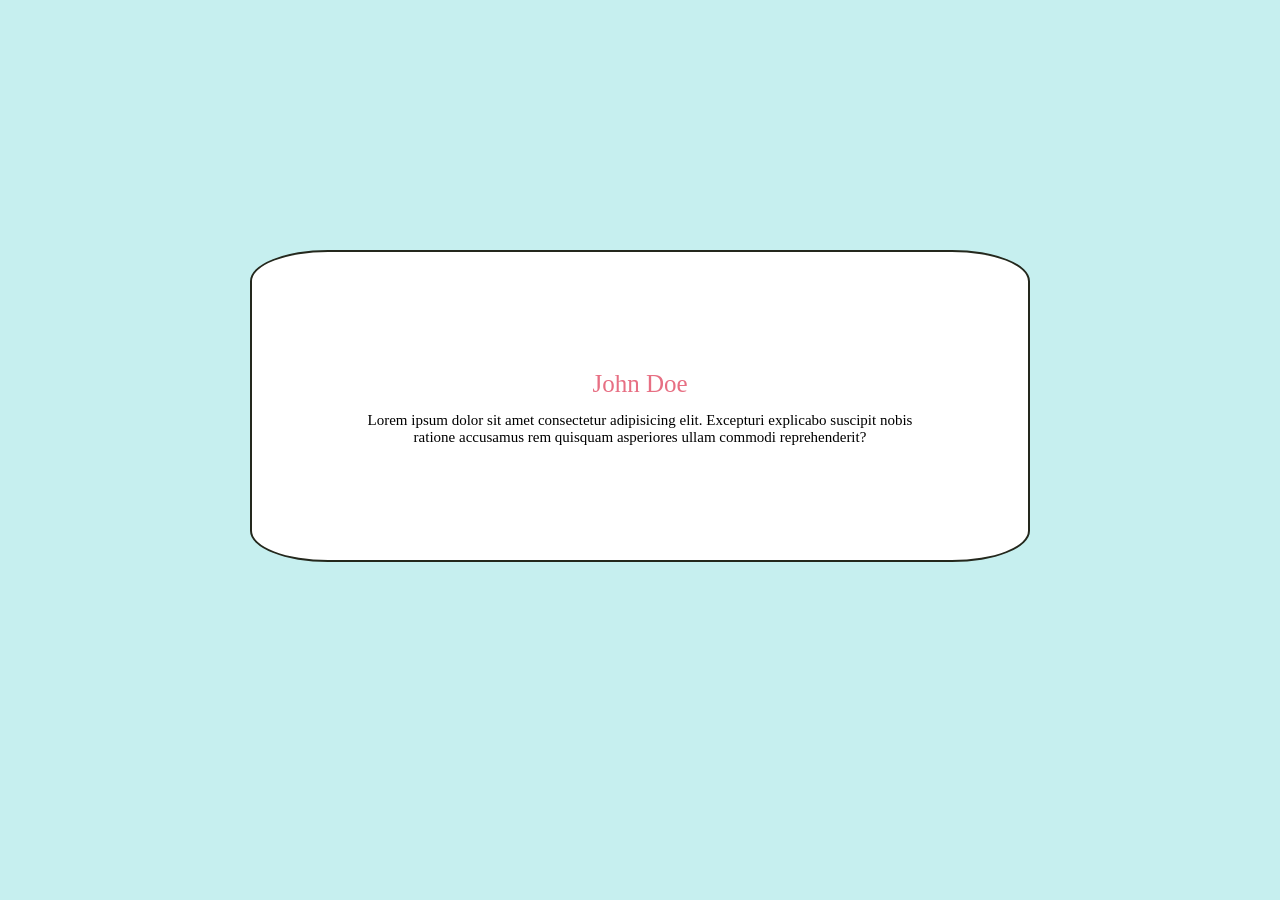
==== Module-1/card_Ul/index.html @ 24abb247 "Add HTML structure and CSS styles for card component" ====
<!doctype html>
<html lang="en">
  <head>
    <meta charset="UTF-8" />
    <meta name="viewport" content="width=device-width, initial-scale=1.0" />
    <title>Document</title>
    <link rel="stylesheet" href="style.css" />
  </head>
  <body>
    <div class="conteiner">
      <div class="img">
        <img
          src="https://encrypted-tbn0.gstatic.com/images?q=tbn:ANd9GcSgHxUX6e8oboM0iW0RCPYyI_TwdOYLx2ANNwSi-jrybA&s=10"
          alt=""
        />
      </div>
      <span class="name">John Doe</span>
      <div class="about">
        <p>Lorem ipsum dolor sit amet consectetur adipisicing elit. Excepturi explicabo suscipit nobis ratione accusamus rem quisquam asperiores ullam commodi reprehenderit?</p>
      </div>
    </div>
  </body>
</html>
---- Module-1/card_Ul/style.css ----
*{
    box-sizing: border-box;
    padding: 0px;
    margin: 0px;
}

html,body{
    background-color: rgb(198, 239, 239);
}
.conteiner{
    background-color: white;
    border: 2px solid rgb(36, 40, 29);
    padding: 100px;
    margin: 250px;
    border-radius: 10%;
    text-align: center;
}
img{
    border-radius: 50%;
    
}

.name{
    font-size: 25px;
    color: rgb(231, 111, 131);
    padding: 10px;
    
}

.about{
    margin: 4px;
    padding: 10px;
    font-size: 15px;
}
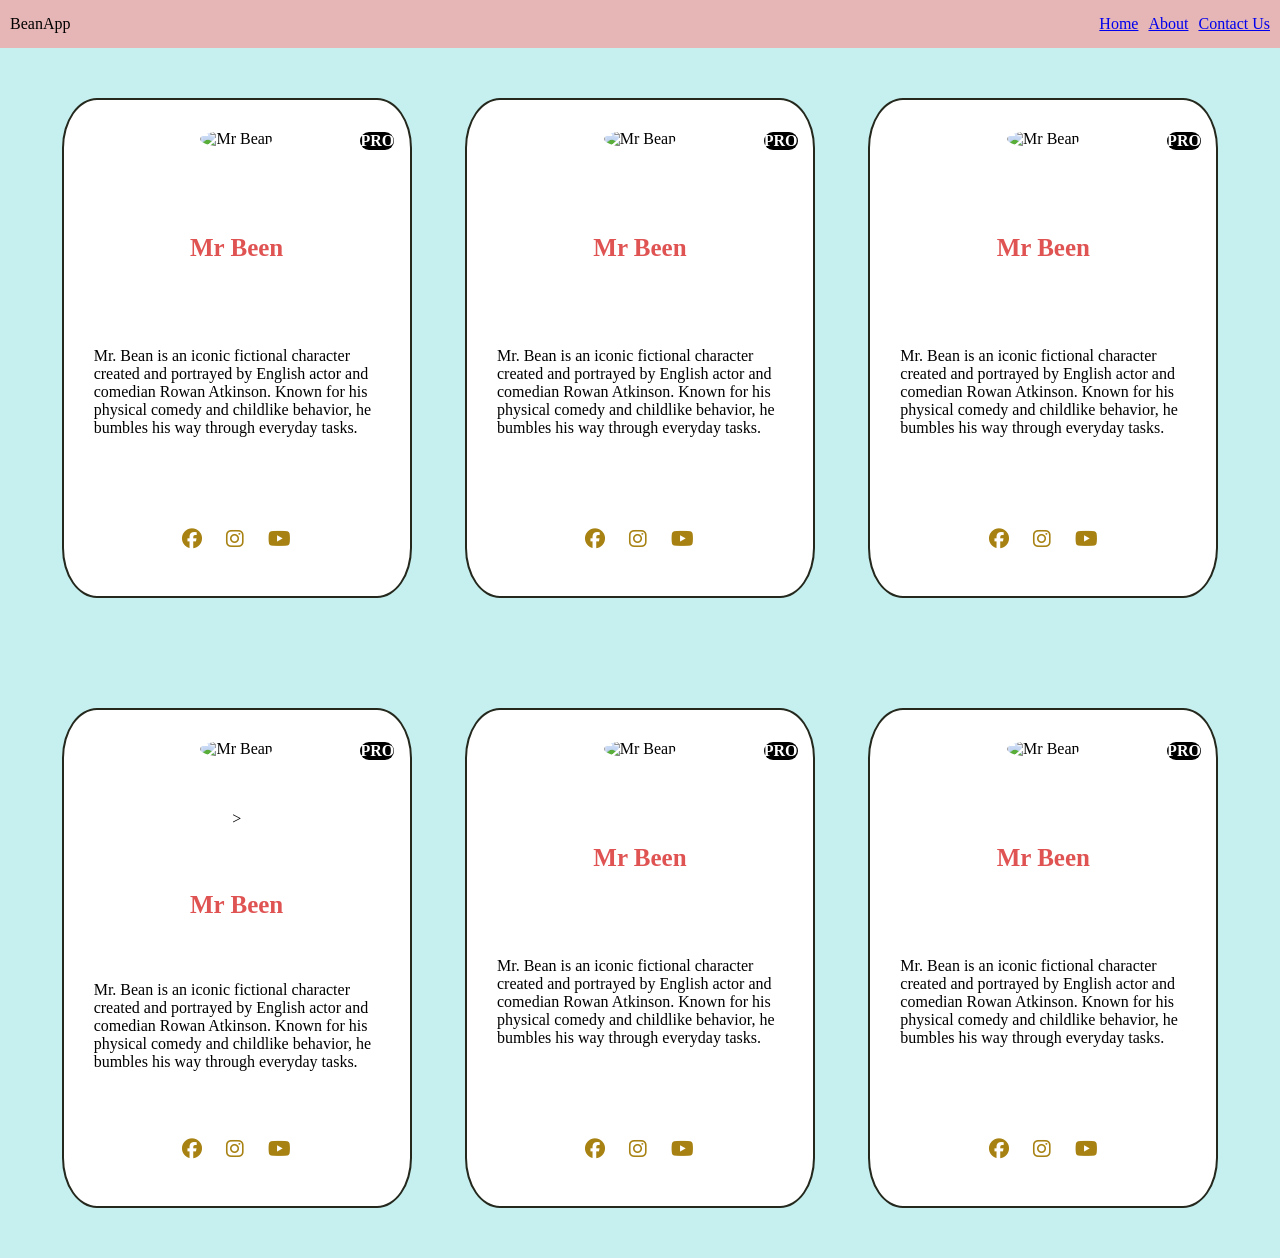
==== commit 66c12144: "css practice" ====
--- a/Module-1/card_Ul/index.html
+++ b/Module-1/card_Ul/index.html
@@ -4,19 +4,203 @@
     <meta charset="UTF-8" />
     <meta name="viewport" content="width=device-width, initial-scale=1.0" />
     <title>Document</title>
+    <link
+      rel="stylesheet"
+      href="https://cdnjs.cloudflare.com/ajax/libs/font-awesome/6.4.0/css/all.min.css"
+    />
     <link rel="stylesheet" href="style.css" />
   </head>
   <body>
-    <div class="conteiner">
-      <div class="img">
-        <img
-          src="https://encrypted-tbn0.gstatic.com/images?q=tbn:ANd9GcSgHxUX6e8oboM0iW0RCPYyI_TwdOYLx2ANNwSi-jrybA&s=10"
-          alt=""
-        />
-      </div>
-      <span class="name">John Doe</span>
-      <div class="about">
-        <p>Lorem ipsum dolor sit amet consectetur adipisicing elit. Excepturi explicabo suscipit nobis ratione accusamus rem quisquam asperiores ullam commodi reprehenderit?</p>
+    <nav class="navbar">
+      <div class="logo">BeanApp</div>
+      <div class="nav-links">
+        <a href="#">Home</a>
+        <a href="#">About</a>
+        <a href="#">Contact Us</a>
+      </div>
+    </nav>
+    <div class="card-grid">
+      <div class="container">
+        <div class="avatar-wrapper">
+          <img
+            src="https://encrypted-tbn0.gstatic.com/images?q=tbn:ANd9GcTFkBHXx6c5gK7RNKhTfblSzu5Xuv-eOXnDEhF3jyZlOA&s=10"
+            alt="Mr Bean"
+            class="avatar"
+          />
+          <span class="badge">PRO</span>
+        </div>
+
+        <h2 class="name">Mr Been</h2>
+
+        <p class="bio">
+          Mr. Bean is an iconic fictional character created and portrayed by
+          English actor and comedian Rowan Atkinson. Known for his physical
+          comedy and childlike behavior, he bumbles his way through everyday
+          tasks.
+        </p>
+
+        <div class="tags">
+          <a href="https://www.facebook.com/MrBean/"
+            ><i class="fa-brands fa-facebook"></i
+          ></a>
+          <a href="https://www.instagram.com/mrbean/?hl=en"
+            ><i class="fa-brands fa-instagram"></i
+          ></a>
+          <a href="https://www.youtube.com/@MrBean"
+            ><i class="fa-brands fa-youtube"></i
+          ></a>
+        </div>
+      </div>
+      <div class="container">
+        <div class="avatar-wrapper">
+          <img
+            src="https://encrypted-tbn0.gstatic.com/images?q=tbn:ANd9GcTFkBHXx6c5gK7RNKhTfblSzu5Xuv-eOXnDEhF3jyZlOA&s=10"
+            alt="Mr Bean"
+            class="avatar"
+          />
+          <span class="badge">PRO</span>
+        </div>
+        <h2 class="name">Mr Been</h2>
+
+        <p class="bio">
+          Mr. Bean is an iconic fictional character created and portrayed by
+          English actor and comedian Rowan Atkinson. Known for his physical
+          comedy and childlike behavior, he bumbles his way through everyday
+          tasks.
+        </p>
+
+        <div class="tags">
+          <a href="https://www.facebook.com/MrBean/"
+            ><i class="fa-brands fa-facebook"></i
+          ></a>
+          <a href="https://www.instagram.com/mrbean/?hl=en"
+            ><i class="fa-brands fa-instagram"></i
+          ></a>
+          <a href="https://www.youtube.com/@MrBean"
+            ><i class="fa-brands fa-youtube"></i
+          ></a>
+        </div>
+      </div>
+      <div class="container">
+        <div class="avatar-wrapper">
+          <img
+            src="https://encrypted-tbn0.gstatic.com/images?q=tbn:ANd9GcTFkBHXx6c5gK7RNKhTfblSzu5Xuv-eOXnDEhF3jyZlOA&s=10"
+            alt="Mr Bean"
+            class="avatar"
+          />
+          <span class="badge">PRO</span>
+        </div>
+        <h2 class="name">Mr Been</h2>
+
+        <p class="bio">
+          Mr. Bean is an iconic fictional character created and portrayed by
+          English actor and comedian Rowan Atkinson. Known for his physical
+          comedy and childlike behavior, he bumbles his way through everyday
+          tasks.
+        </p>
+
+        <div class="tags">
+          <a href="https://www.facebook.com/MrBean/"
+            ><i class="fa-brands fa-facebook"></i
+          ></a>
+          <a href="https://www.instagram.com/mrbean/?hl=en"
+            ><i class="fa-brands fa-instagram"></i
+          ></a>
+          <a href="https://www.youtube.com/@MrBean"
+            ><i class="fa-brands fa-youtube"></i
+          ></a>
+        </div>
+      </div>
+      <div class="container">
+        <div class="avatar-wrapper">
+          <img
+            src="https://encrypted-tbn0.gstatic.com/images?q=tbn:ANd9GcTFkBHXx6c5gK7RNKhTfblSzu5Xuv-eOXnDEhF3jyZlOA&s=10"
+            alt="Mr Bean"
+            class="avatar"
+          />
+          <span class="badge">PRO</span>
+        </div>
+        >
+        <h2 class="name">Mr Been</h2>
+
+        <p class="bio">
+          Mr. Bean is an iconic fictional character created and portrayed by
+          English actor and comedian Rowan Atkinson. Known for his physical
+          comedy and childlike behavior, he bumbles his way through everyday
+          tasks.
+        </p>
+
+        <div class="tags">
+          <a href="https://www.facebook.com/MrBean/"
+            ><i class="fa-brands fa-facebook"></i
+          ></a>
+          <a href="https://www.instagram.com/mrbean/?hl=en"
+            ><i class="fa-brands fa-instagram"></i
+          ></a>
+          <a href="https://www.youtube.com/@MrBean"
+            ><i class="fa-brands fa-youtube"></i
+          ></a>
+        </div>
+      </div>
+      <div class="container">
+        <div class="avatar-wrapper">
+          <img
+            src="https://encrypted-tbn0.gstatic.com/images?q=tbn:ANd9GcTFkBHXx6c5gK7RNKhTfblSzu5Xuv-eOXnDEhF3jyZlOA&s=10"
+            alt="Mr Bean"
+            class="avatar"
+          />
+          <span class="badge">PRO</span>
+        </div>
+        <h2 class="name">Mr Been</h2>
+
+        <p class="bio">
+          Mr. Bean is an iconic fictional character created and portrayed by
+          English actor and comedian Rowan Atkinson. Known for his physical
+          comedy and childlike behavior, he bumbles his way through everyday
+          tasks.
+        </p>
+
+        <div class="tags">
+          <a href="https://www.facebook.com/MrBean/"
+            ><i class="fa-brands fa-facebook"></i
+          ></a>
+          <a href="https://www.instagram.com/mrbean/?hl=en"
+            ><i class="fa-brands fa-instagram"></i
+          ></a>
+          <a href="https://www.youtube.com/@MrBean"
+            ><i class="fa-brands fa-youtube"></i
+          ></a>
+        </div>
+      </div>
+      <div class="container">
+        <div class="avatar-wrapper">
+          <img
+            src="https://encrypted-tbn0.gstatic.com/images?q=tbn:ANd9GcTFkBHXx6c5gK7RNKhTfblSzu5Xuv-eOXnDEhF3jyZlOA&s=10"
+            alt="Mr Bean"
+            class="avatar"
+          />
+          <span class="badge">PRO</span>
+        </div>
+        <h2 class="name">Mr Been</h2>
+
+        <p class="bio">
+          Mr. Bean is an iconic fictional character created and portrayed by
+          English actor and comedian Rowan Atkinson. Known for his physical
+          comedy and childlike behavior, he bumbles his way through everyday
+          tasks.
+        </p>
+
+        <div class="tags">
+          <a href="https://www.facebook.com/MrBean/"
+            ><i class="fa-brands fa-facebook"></i
+          ></a>
+          <a href="https://www.instagram.com/mrbean/?hl=en"
+            ><i class="fa-brands fa-instagram"></i
+          ></a>
+          <a href="https://www.youtube.com/@MrBean"
+            ><i class="fa-brands fa-youtube"></i
+          ></a>
+        </div>
       </div>
     </div>
   </body>
--- a/Module-1/card_Ul/style.css
+++ b/Module-1/card_Ul/style.css
@@ -7,29 +7,106 @@
 html,body{
     background-color: rgb(198, 239, 239);
 }
-.conteiner{
+
+.navbar{
+    display: flex;
+    justify-content: space-between;
+    background-color: #e6b5b5;
+    padding: 15px 10px;
+}
+
+.nav-links{
+    display: flex;
+    gap: 10px;
+}
+
+.card-grid{
+    display: grid;
+    grid-template-columns: repeat(auto-fit, minmax(300px,1fr));
+    gap: 10px;
+    max-width: 1200px;
+    margin: 0 auto;
+}
+
+.container{
+    display: flex;
+    flex-direction: column;
+    align-items: center;
     background-color: white;
     border: 2px solid rgb(36, 40, 29);
-    padding: 100px;
-    margin: 250px;
+    padding: 30px;
+    height: 500px;
+    width: 350px;
+    justify-content: space-between;
+    margin:  50px auto;
     border-radius: 10%;
-    text-align: center;
+    
 }
-img{
+.avatar{
+
+    width: 180px;
     border-radius: 50%;
+    object-fit: cover;
     
 }
 
 .name{
     font-size: 25px;
-    color: rgb(231, 111, 131);
+    color: #e05353;
     padding: 10px;
     
 }
 
-.about{
-    margin: 4px;
-    padding: 10px;
-    font-size: 15px;
+.tags{
+    padding: 15px;
+
 }
 
+.tags a{
+    display: inline-block;
+    margin: 0 10px;
+    font-size: 20px;
+    color: rgb(167, 129, 17);
+    text-decoration: none;
+    
+}
+
+.tags a :hover{
+    color: rgb(36, 149, 13);
+}
+
+.avatar-wrapper{
+    position: relative;
+}
+
+.badge{
+    position: absolute;
+    top: 2px;
+    left: 160px;
+    background-color: black;
+    color: white;
+    font-weight: bold;
+    border-radius: 10px;
+}
+
+.container{
+    transition: transform 0.5s ease, box-shadow 0.5s ease;
+}
+
+.container:hover{
+    
+    transform: translateY(-20px);
+    box-shadow: 0 12px 24px rgba(122, 24, 24, 0.15);
+}
+
+@media (max-width: 900px) {
+    .card-grid{
+        grid-template-columns: repeat(2, 1fr);
+    }
+}
+
+@media (max-width: 600px) {
+    .card-grid{
+        grid-template-columns: 1fr;
+    }
+}
